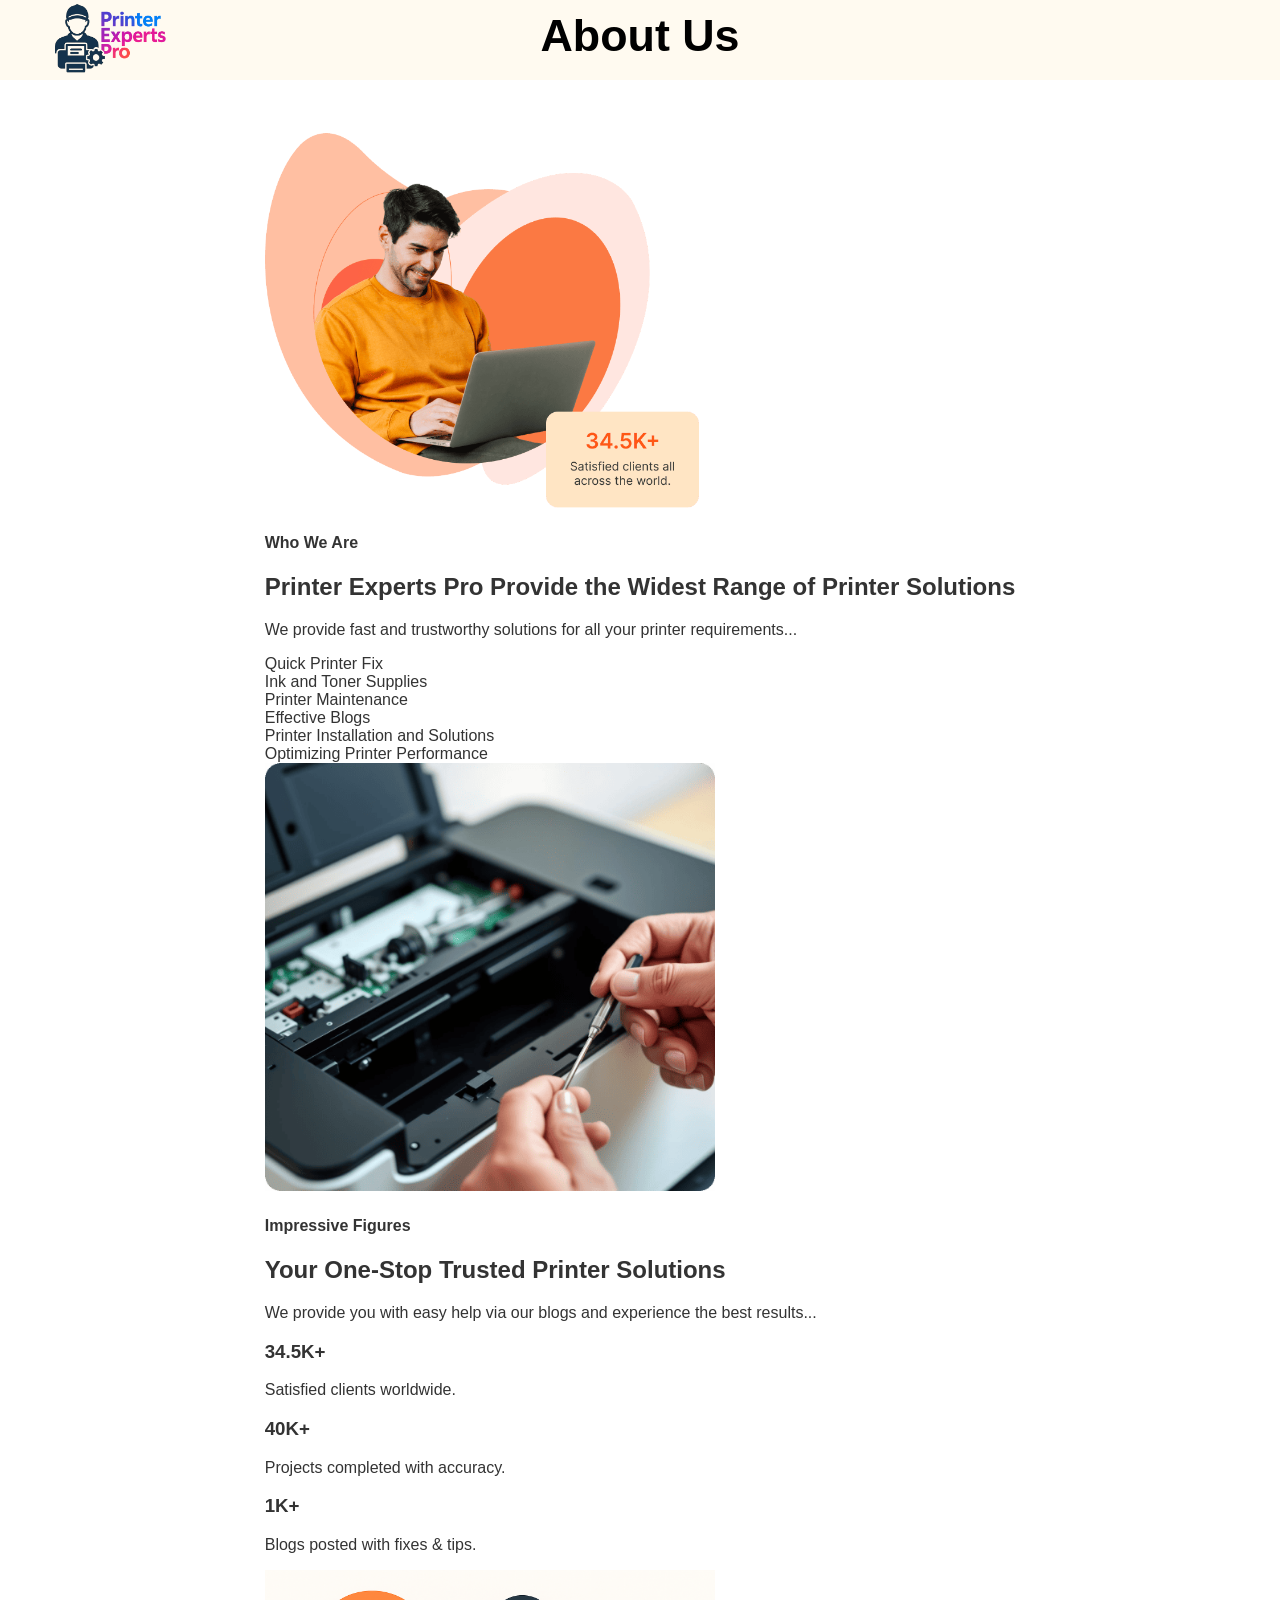
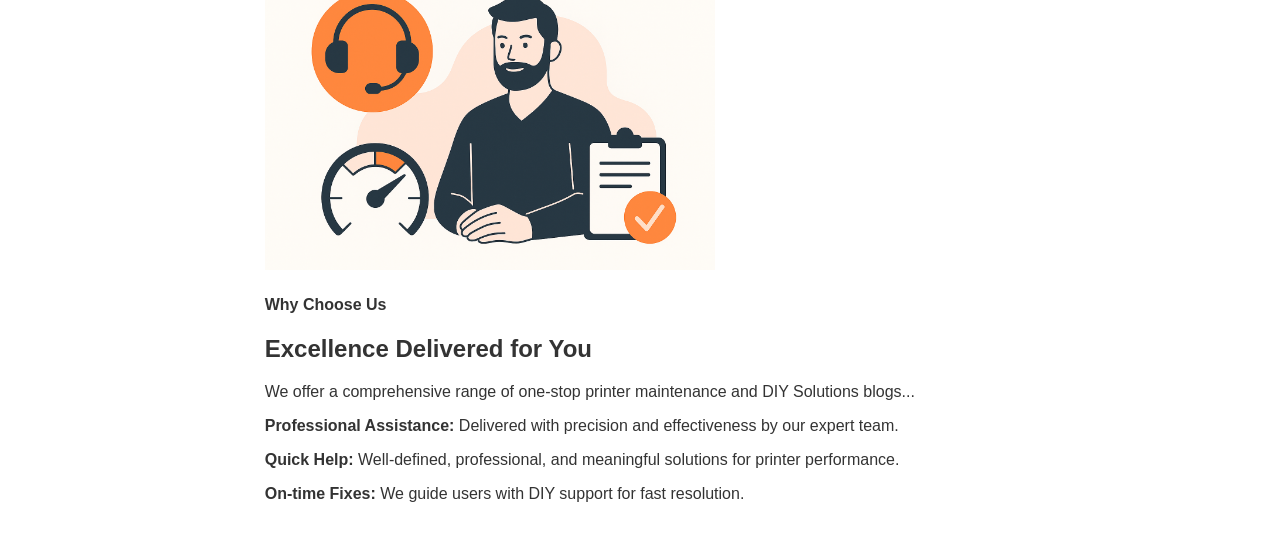
==== about.html @ ea9e5d42 "thth" ====
<!DOCTYPE html>
<html lang="en">
<head>
  <meta charset="UTF-8" />
  <meta name="viewport" content="width=device-width, initial-scale=1.0" />
  <title>About Us - printerexpertspro.com</title>
  <link rel="icon" type="image/png" href="/images/printerexpertspro-favicon.png" />
  <link rel="stylesheet" href="style.css" />
  <style>
    body {
      font-family: 'Segoe UI', sans-serif;
      margin: 0;
      padding: 0;
      background: #fff;
      color: #333;
      min-height: 100vh;
      display: flex;
      flex-direction: column;
    }

    .container {
      max-width: 1200px;
      margin: auto;
      padding: 40px 20px;
      flex: 1; /* ensure it stretches and leaves space for footer */
    }

    /* ... (rest of your CSS stays the same) ... */

    @media (max-width: 768px) {
      .grid-boxes {
        grid-template-columns: 1fr;
      }
      .stats-boxes {
        flex-direction: column;
      }
      .section {
        flex-direction: column;
      }
    }
  </style>
</head>
<body>
    
<!-- Title Banner -->
<section class="page-title-banner" style="background: #fffaf0; padding: 10px 0;">
  <div style="max-width: 1200px; margin: 0 auto; position: relative; padding: 0 40px; height: 60px;">
    
    <!-- Logo: -->
    <div style="position: absolute; left: 40px; top: 50%; transform: translateY(-50%);">
      <img src="images/printerexpertspro-logo.png" alt="Printer Experts Pro Logo" style="height: 70px; object-fit: contain;" />
    </div>
    
    <!-- Title: -->
    <div style="text-align: center;">
      <h1 style="margin: 0; font-size: 2.8em;">About Us</h1>
    </div>

  </div>
</section>

    <!-- You can add nav or right section here later -->
  </div>
</div>

  <div class="container">
    <div class="section">
      <div class="image">
        <img src="images/our-experts.png" alt="Expert Working" style="width: 60%; max-width: 500px;" />
      </div>
      <div class="text">
        <h4>Who We Are</h4>
        <h2>Printer Experts Pro Provide the Widest Range of Printer Solutions</h2>
        <p>We provide fast and trustworthy solutions for all your printer requirements...</p>
        <div class="grid-boxes">
          <div>Quick Printer Fix</div>
          <div>Ink and Toner Supplies</div>
          <div>Printer Maintenance</div>
          <div>Effective Blogs</div>
          <div>Printer Installation and Solutions</div>
          <div>Optimizing Printer Performance</div>
        </div>
      </div>
    </div>

    <div class="section reverse">
      <div class="image">
        <img src="images/onsite-repair.png" alt="Stats" style="width: 60%; max-width: 500px;" />
      </div>
      <div class="text">
        <h4>Impressive Figures</h4>
        <h2>Your One-Stop Trusted Printer Solutions</h2>
        <p>We provide you with easy help via our blogs and experience the best results...</p>
        <div class="stats-boxes">
          <div class="stats-box">
            <h3>34.5K+</h3>
            <p>Satisfied clients worldwide.</p>
          </div>
          <div class="stats-box">
            <h3>40K+</h3>
            <p>Projects completed with accuracy.</p>
          </div>
          <div class="stats-box">
            <h3>1K+</h3>
            <p>Blogs posted with fixes & tips.</p>
          </div>
        </div>
      </div>
    </div>

    <div class="section">
      <div class="image">
        <img src="images/expert-technicians.png" alt="Printer Maintenance" style="width: 60%; max-width: 500px;" />
      </div>
      <div class="text">
        <h4>Why Choose Us</h4>
        <h2>Excellence Delivered for You</h2>
        <p>We offer a comprehensive range of one-stop printer maintenance and DIY Solutions blogs...</p>
        <p><strong>Professional Assistance:</strong> Delivered with precision and effectiveness by our expert team.</p>
        <p><strong>Quick Help:</strong> Well-defined, professional, and meaningful solutions for printer performance.</p>
        <p><strong>On-time Fixes:</strong> We guide users with DIY support for fast resolution.</p>
      </div>
    </div>
  </div>

  <?php include 'footer.php'; ?>
</body>
</html>
---- style.css ----
body {
  margin: 0;
  font-family: 'Segoe UI', sans-serif;
  background: #e6f4ff;
  color: #333;
}

/* Top Bar Layout */
.top-bar {
  display: flex;
  justify-content: space-between;
  align-items: center;
  padding: 20px 30px 10px;
  background: #fff;
  border-bottom: 1px solid #ccc;
}

.top-left {
  display: flex;
  align-items: center;
  gap: 15px;
}

.search-input {
  padding: 10px 12px;
  width: 320px;
  border: 1px solid #ccc;
  border-radius: 0; /* Sharp corners */
  font-size: 14px;
}

.cart-icon {
  font-size: 20px;
}

.signin {
  background: #000;
  color: #fff;
  padding: 9px 18px;
  font-weight: bold;
  border: none;
  border-radius: 3px;
  cursor: pointer;
}

/* Sticky Navigation Bar */
nav {
  position: sticky;
  top: 0;
  z-index: 1000;
  background: #1F1F1F;
  display: flex;
  justify-content: center;
  flex-wrap: wrap;
  padding: 14px 0;
  font-size: 15px;
  box-shadow: 0 2px 6px rgba(0, 0, 0, 0.1);
}

nav a {
  color: #fff;
  text-decoration: none;
  margin: 0 18px;
  font-weight: bold;
  position: relative;
}

nav a::after {
  content: '';
  position: absolute;
  left: 0;
  bottom: -4px;
  width: 0%;
  height: 2px;
  background-color: #fff;
  transition: width 0.3s ease-in-out;
}

nav a:hover::after {
  width: 100%;
}

/* Hero Section */
.hero {
  background: #fff;
  display: flex;
  justify-content: center;
  align-items: center;
  padding: 80px 40px;
  gap: 60px;
  flex-wrap: wrap;
}

.hero img {
  max-width: 500px;
}

.hero-text {
  max-width: 600px;
}

.hero-text h1 {
  font-size: 40px;
  font-weight: 700;
  margin-bottom: 10px;
}

.hero-text p {
  font-size: 18px;
  line-height: 1.6;
  margin-bottom: 15px;
}

.hero-text button {
  background: #1F1F1F;
  color: #fff;
  border: none;
  padding: 12px 24px;
  font-weight: bold;
  font-size: 16px;
  border-radius: 4px;
  cursor: pointer;
}

/* Tab Section */
.tabs {
  text-align: center;
  margin-top: 20px;
}

.tabs span {
  background: #fff;
  color: #000;
  border-radius: 20px;
  padding: 6px 15px;
  border: 1px solid #ccc;
  font-weight: 500;
}

/* Grid Layout */
.grid {
  max-width: 1000px;
  margin: 30px auto;
  display: grid;
  grid-template-columns: repeat(auto-fit, minmax(250px, 1fr));
  gap: 20px;
  padding: 0 20px;
}

/* Issue Cards */
.card {
  background: #f9f9f9;
  border-radius: 10px;
  padding: 25px;
  text-align: center;
  box-shadow: 0 0 10px rgba(0,0,0,0.05);
  transition: transform 0.25s ease, box-shadow 0.25s ease;
  cursor: pointer;
}

.card:hover {
  transform: translateY(-8px);
  box-shadow: 0 12px 20px rgba(0, 0, 0, 0.15);
}

.card img {
  height: 40px;
  margin-bottom: 15px;
}

.card p {
  font-weight: 500;
}

/* Footer */
footer {
  background: #000;
  color: #ccc;
  padding: 40px 20px 20px;
  font-size: 14px;
}

.footer-grid {
  max-width: 1200px;
  margin: 0 auto;
  display: grid;
  grid-template-columns: repeat(4, 1fr);
  gap: 40px;
  align-items: start;
}

.footer-col h4 {
  color: #fff;
  margin-bottom: 12px;
  font-size: 16px;
}

.footer-col ul {
  list-style: none;
  padding: 0;
  margin: 0;
}

.footer-col ul li {
  margin-bottom: 8px;
  line-height: 1.6;
}

.footer-col ul li a {
  color: #ccc;
  text-decoration: none;
}

.footer-col ul li a:hover {
  color: #fff;
}

.footer-col p {
  line-height: 1.6;
}

.footer-bottom {
  text-align: center;
  padding-top: 20px;
  border-top: 1px solid #333;
  color: #888;
  font-size: 13px;
  margin-top: 30px;
}

/* Responsive */
@media (max-width: 900px) {
  .footer-grid {
    grid-template-columns: repeat(2, 1fr);
    gap: 30px;
  }
}

@media (max-width: 600px) {
  .footer-grid {
    grid-template-columns: 1fr;
  }

  .top-bar {
    flex-direction: column;
    align-items: flex-start;
    gap: 15px;
  }

  .top-left {
    flex-direction: column;
    width: 100%;
  }

  .signin {
    align-self: flex-end;
  }

  nav {
    justify-content: flex-start;
    padding: 12px;
  }

  nav a {
    margin: 8px 12px;
  }
}
/* Header Background + Wrapper */
.header-wrapper {
  background: #fff;
}

/* Inner Full-width Padding Container */
.header-container {
  max-width: 1200px;
  margin: 0 auto;
  padding: 20px 30px 10px;
}

/* Top Row Actions (Right Aligned) */
.header-actions {
  display: flex;
  justify-content: flex-end;
  padding-right: 75px; /* reduce to move left */
  align-items: center;
  gap: 15px;
  flex-wrap: wrap;
}

/* Search Box */
.search-input {
  padding: 12px 12px;
  width: 350px;
  border: 1px solid #ccc;
  border-radius: 0;
  font-size: 14px;
}

/* Cart */
.cart-icon {
  font-size: 20px;
  color: #000;
}

/* Sign In */
.signin {
  background: #000;
  color: #fff;
  padding: 9px 18px;
  font-weight: bold;
  border: none;
  border-radius: 3px;
  cursor: pointer;
}

/* NAVIGATION BAR */
.main-nav {
  background: #1F1F1F;
  display: flex;
  justify-content: center;
  flex-wrap: wrap;
  padding: 18px 0;
  font-size: 17px;
  box-shadow: 0 2px 6px rgba(0, 0, 0, 0.1);
  position: sticky;
  top: 0;
  z-index: 1000;
}

/* NAV LINKS */
.main-nav a {
  color: #fff;
  text-decoration: none;
  margin: 0 20px;
  font-weight: 600;
  position: relative;
}

.main-nav a::after {
  content: '';
  position: absolute;
  left: 0;
  bottom: -4px;
  width: 0%;
  height: 2px;
  background-color: #fff;
  transition: width 0.3s ease-in-out;
}

.main-nav a:hover::after {
  width: 100%;
}

/* Responsive Fix */
@media (max-width: 768px) {
  .header-actions {
    justify-content: center;
  }

  .main-nav {
    justify-content: center;
    padding: 14px 10px;
  }

  .main-nav a {
    margin: 8px 12px;
  }
}
/* Tabs */
.tabs {
  text-align: center;
  margin-top: 30px;
  margin-bottom: 20px;
}

.tab {
  background: #fff;
  color: #000;
  border-radius: 20px;
  padding: 8px 18px;
  border: 1px solid #ccc;
  font-weight: 500;
  margin: 0 10px;
  cursor: pointer;
  display: inline-block;
  transition: all 0.3s ease;
}

.tab.active {
  background: #1F1F1F;
  color: #fff;
  border-color: #1F1F1F;
}

/* Card Grid */
.grid {
  max-width: 1200px;
  margin: 0 auto 40px;
  display: grid;
  grid-template-columns: repeat(auto-fit, minmax(250px, 1fr));
  gap: 20px;
  padding: 0 20px;
}

/* Card Design */
.card {
  background: #f9f9f9;
  border-radius: 10px;
  padding: 25px;
  text-align: center;
  box-shadow: 0 0 10px rgba(0,0,0,0.05);
  transition: transform 0.25s ease, box-shadow 0.25s ease;
  cursor: pointer;
}

.card:hover {
  transform: translateY(-8px);
  box-shadow: 0 12px 20px rgba(0, 0, 0, 0.15);
}

.card img {
  height: 40px;
  margin-bottom: 15px;
}

.card p {
  font-weight: 500;
  font-size: 15px;
  color: #333;
}

/* Responsive */
@media (max-width: 600px) {
  .tab {
    display: block;
    margin: 10px auto;
  }
}
.page-title-banner {
  text-align: center;
  padding: 60px 20px 40px;
  background: linear-gradient(to right, #fefefe, #fffcf4);
}

.page-title-banner h1 {
  font-size: 32px;
  font-weight: bold;
  color: #000;
  margin: 0;
}
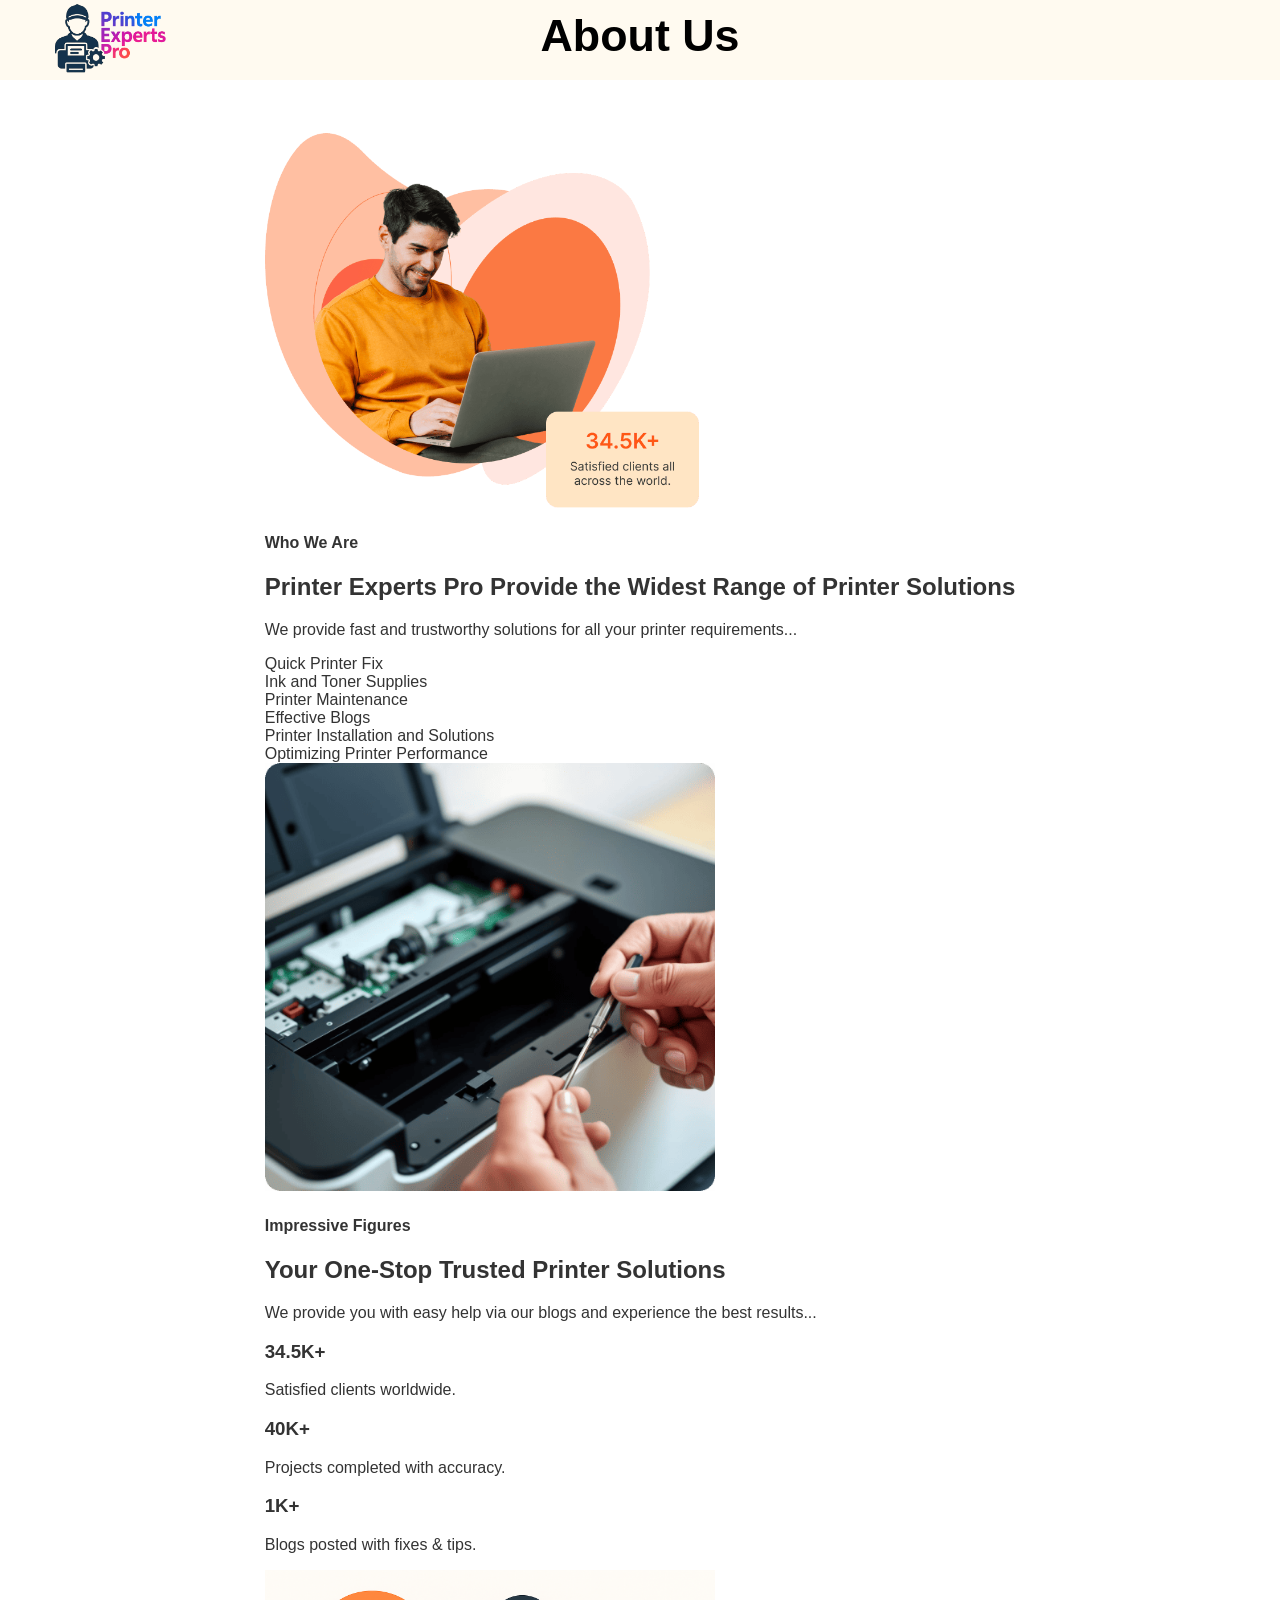
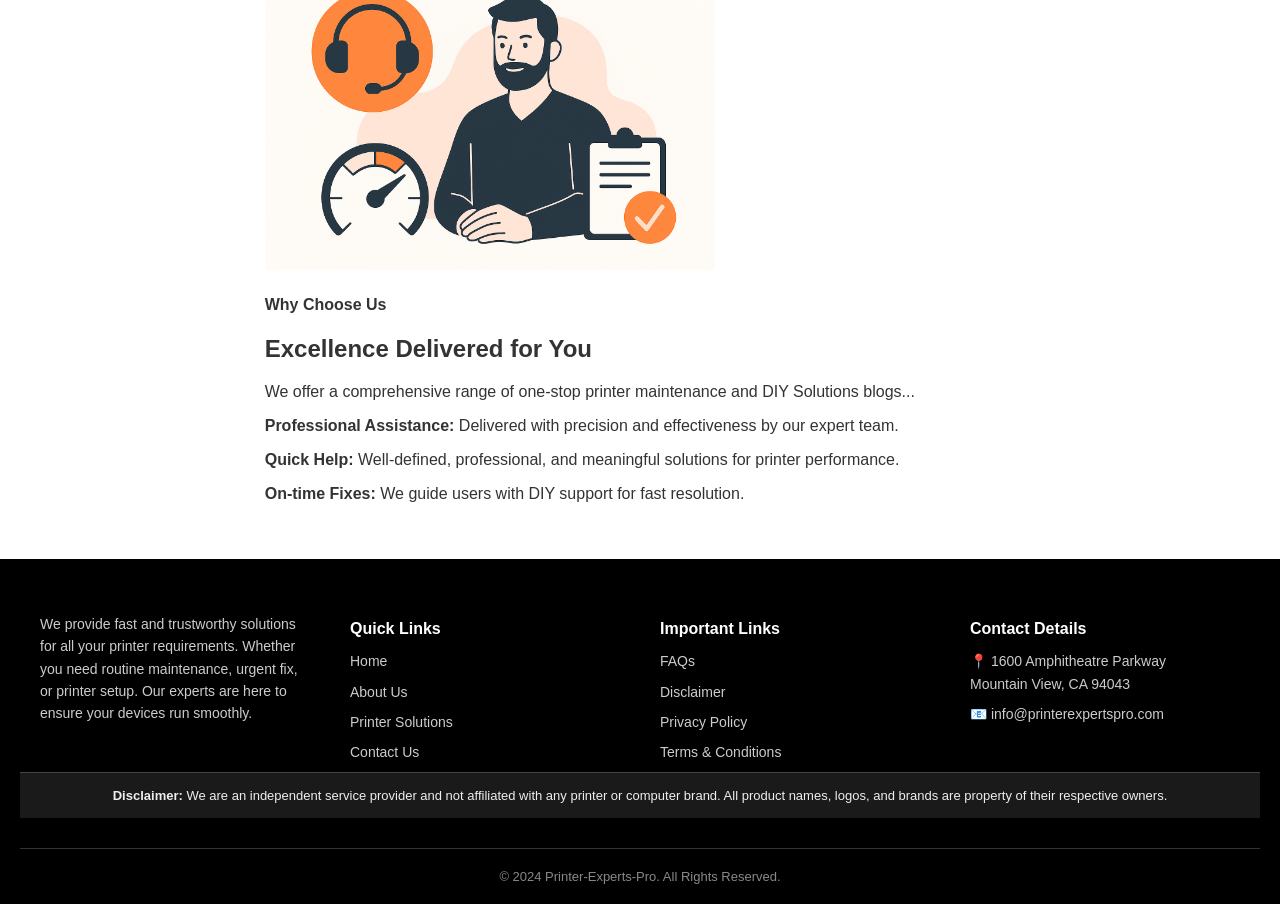
==== commit 33950e2a: "fefefe" ====
--- a/about.html
+++ b/about.html
@@ -123,6 +123,45 @@
     </div>
   </div>
 
-  <?php include 'footer.php'; ?>
-</body>
-</html>+<!-- Footer -->
+<footer class="footer">
+  <div class="footer-grid">
+    <div class="footer-col">
+      <p>We provide fast and trustworthy solutions for all your printer requirements. Whether you need routine maintenance, urgent fix, or printer setup. Our experts are here to ensure your devices run smoothly.</p>
+    </div>
+    <div class="footer-col">
+      <h4>Quick Links</h4>
+      <ul>
+        <li><a href="/">Home</a></li>
+        <li><a href="/about.html">About Us</a></li>
+        <li><a href="/solutions.html">Printer Solutions</a></li>
+        <li><a href="/contact.html">Contact Us</a></li>
+      </ul>
+    </div>
+    <div class="footer-col">
+      <h4>Important Links</h4>
+      <ul>
+        <li><a href="/faq.html">FAQs</a></li>
+        <li><a href="/disclaimer.html">Disclaimer</a></li>
+        <li><a href="/privacy.html">Privacy Policy</a></li>
+        <li><a href="/terms.html">Terms & Conditions</a></li>
+      </ul>
+    </div>
+    <div class="footer-col">
+      <h4>Contact Details</h4>
+      <ul>
+        <li>📍 1600 Amphitheatre Parkway<br>Mountain View, CA 94043</li>
+        <li>📧 info@printerexpertspro.com</li>
+      </ul>
+    </div>
+  </div>
+
+  <!-- ✅ Added Disclaimer Just Above Footer Bottom -->
+  <div style="text-align: center; font-size: 13px; padding: 15px 20px; color: #eee; background-color: #1a1a1a; border-top: 1px solid #444;">
+    <strong>Disclaimer:</strong> We are an independent service provider and not affiliated with any printer or computer brand. All product names, logos, and brands are property of their respective owners.
+  </div>
+
+  <div class="footer-bottom">
+    &copy; 2024 Printer-Experts-Pro. All Rights Reserved.
+  </div>
+</footer>
--- a/style.css
+++ b/style.css
@@ -48,7 +48,7 @@
   position: sticky;
   top: 0;
   z-index: 1000;
-  background: #1F1F1F;
+  background: #2692d0;
   display: flex;
   justify-content: center;
   flex-wrap: wrap;
@@ -112,7 +112,7 @@
 }
 
 .hero-text button {
-  background: #1F1F1F;
+  background: #2692d0;
   color: #fff;
   border: none;
   padding: 12px 24px;
@@ -315,7 +315,7 @@
 
 /* NAVIGATION BAR */
 .main-nav {
-  background: #1F1F1F;
+  background: #2692d0;
   display: flex;
   justify-content: center;
   flex-wrap: wrap;
@@ -387,9 +387,9 @@
 }
 
 .tab.active {
-  background: #1F1F1F;
-  color: #fff;
-  border-color: #1F1F1F;
+  background: #2692d0;
+  color: #fff;
+  border-color: #2692d0;
 }
 
 /* Card Grid */
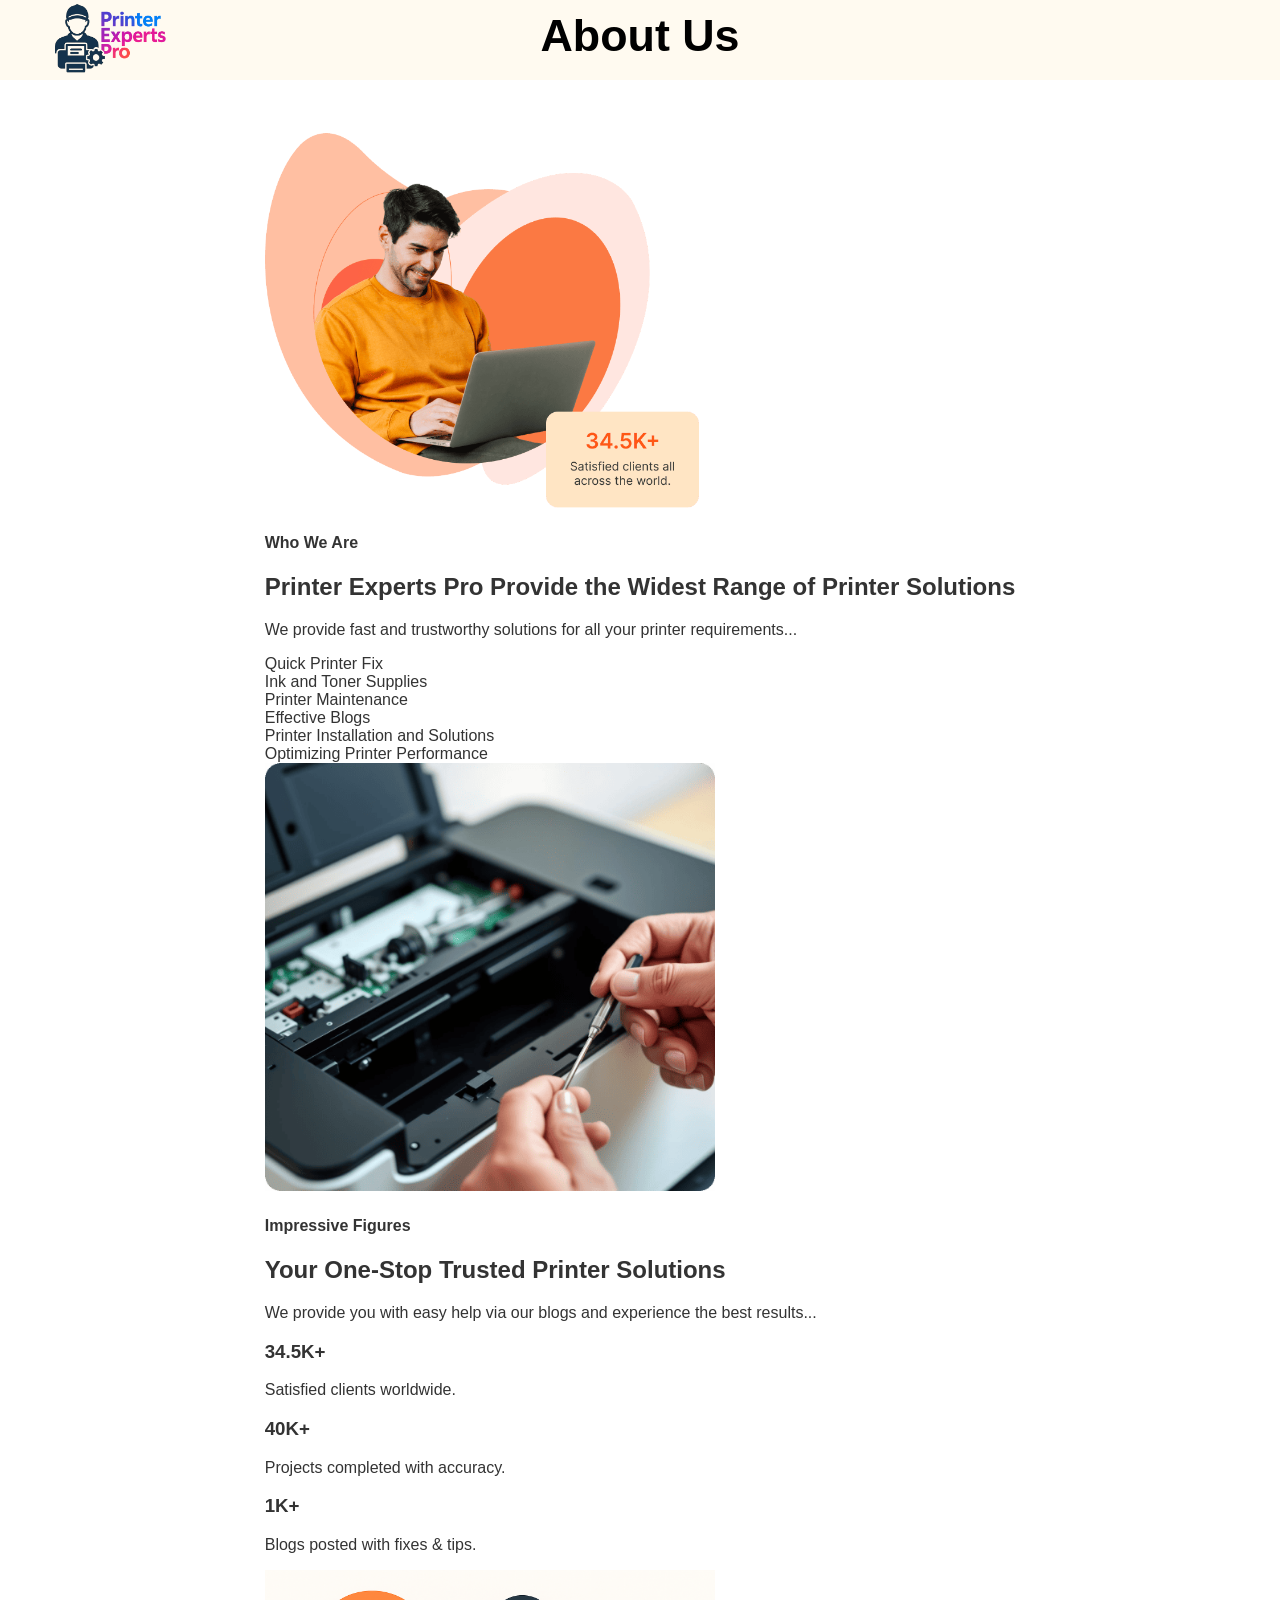
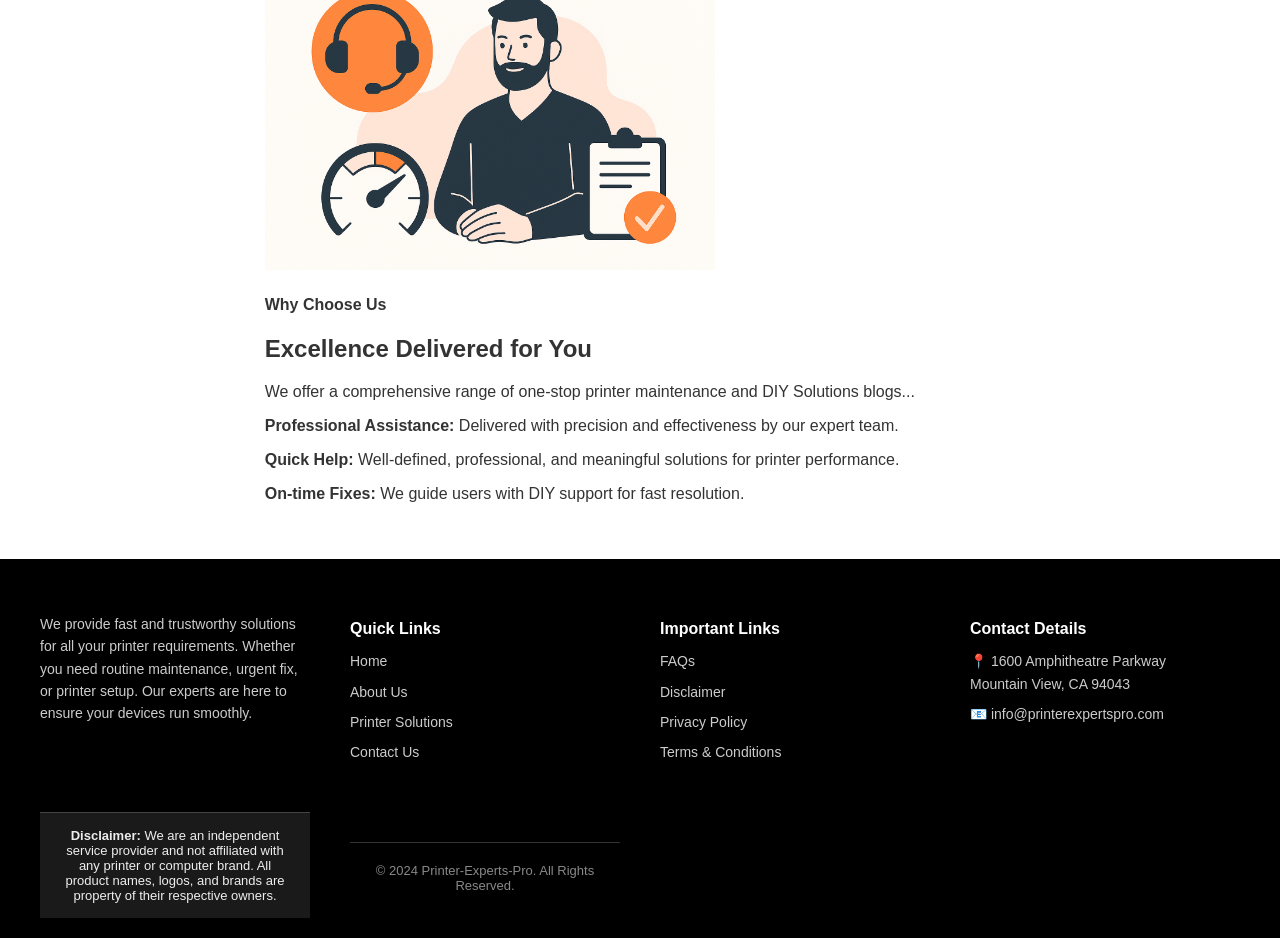
==== commit 681c3077: "fefefe" ====
--- a/about.html
+++ b/about.html
@@ -129,32 +129,32 @@
     <div class="footer-col">
       <p>We provide fast and trustworthy solutions for all your printer requirements. Whether you need routine maintenance, urgent fix, or printer setup. Our experts are here to ensure your devices run smoothly.</p>
     </div>
-    <div class="footer-col">
-      <h4>Quick Links</h4>
-      <ul>
-        <li><a href="/">Home</a></li>
-        <li><a href="/about.html">About Us</a></li>
-        <li><a href="/solutions.html">Printer Solutions</a></li>
-        <li><a href="/contact.html">Contact Us</a></li>
-      </ul>
-    </div>
-    <div class="footer-col">
-      <h4>Important Links</h4>
-      <ul>
-        <li><a href="/faq.html">FAQs</a></li>
-        <li><a href="/disclaimer.html">Disclaimer</a></li>
-        <li><a href="/privacy.html">Privacy Policy</a></li>
-        <li><a href="/terms.html">Terms & Conditions</a></li>
-      </ul>
-    </div>
-    <div class="footer-col">
-      <h4>Contact Details</h4>
-      <ul>
-        <li>📍 1600 Amphitheatre Parkway<br>Mountain View, CA 94043</li>
-        <li>📧 info@printerexpertspro.com</li>
-      </ul>
-    </div>
-  </div>
+<div class="footer-col">
+  <h4>Quick Links</h4>
+  <ul>
+    <li><a href="/">Home</a></li>
+    <li><a href="/about">About Us</a></li>
+    <li><a href="/solutions">Printer Solutions</a></li>
+    <li><a href="/contact">Contact Us</a></li>
+  </ul>
+</div>
+<div class="footer-col">
+  <h4>Important Links</h4>
+  <ul>
+    <li><a href="/faq">FAQs</a></li>
+    <li><a href="/disclaimer">Disclaimer</a></li>
+    <li><a href="/privacy">Privacy Policy</a></li>
+    <li><a href="/terms">Terms & Conditions</a></li>
+  </ul>
+</div>
+<div class="footer-col">
+  <h4>Contact Details</h4>
+  <ul>
+    <li>📍 1600 Amphitheatre Parkway<br>Mountain View, CA 94043</li>
+    <li>📧 info@printerexpertspro.com</li>
+  </ul>
+</div>
+
 
   <!-- ✅ Added Disclaimer Just Above Footer Bottom -->
   <div style="text-align: center; font-size: 13px; padding: 15px 20px; color: #eee; background-color: #1a1a1a; border-top: 1px solid #444;">
--- a/style.css
+++ b/style.css
@@ -447,4 +447,13 @@
   font-weight: bold;
   color: #000;
   margin: 0;
+}
+.gather-box {
+  background: #fff;
+  padding: 60px; /* Increased padding */
+  border-radius: 16px;
+  box-shadow: 0 8px 30px rgba(0, 0, 0, 0.1);
+  text-align: center;
+  max-width: 800px; /* Increased max width */
+  width: 100%;
 }
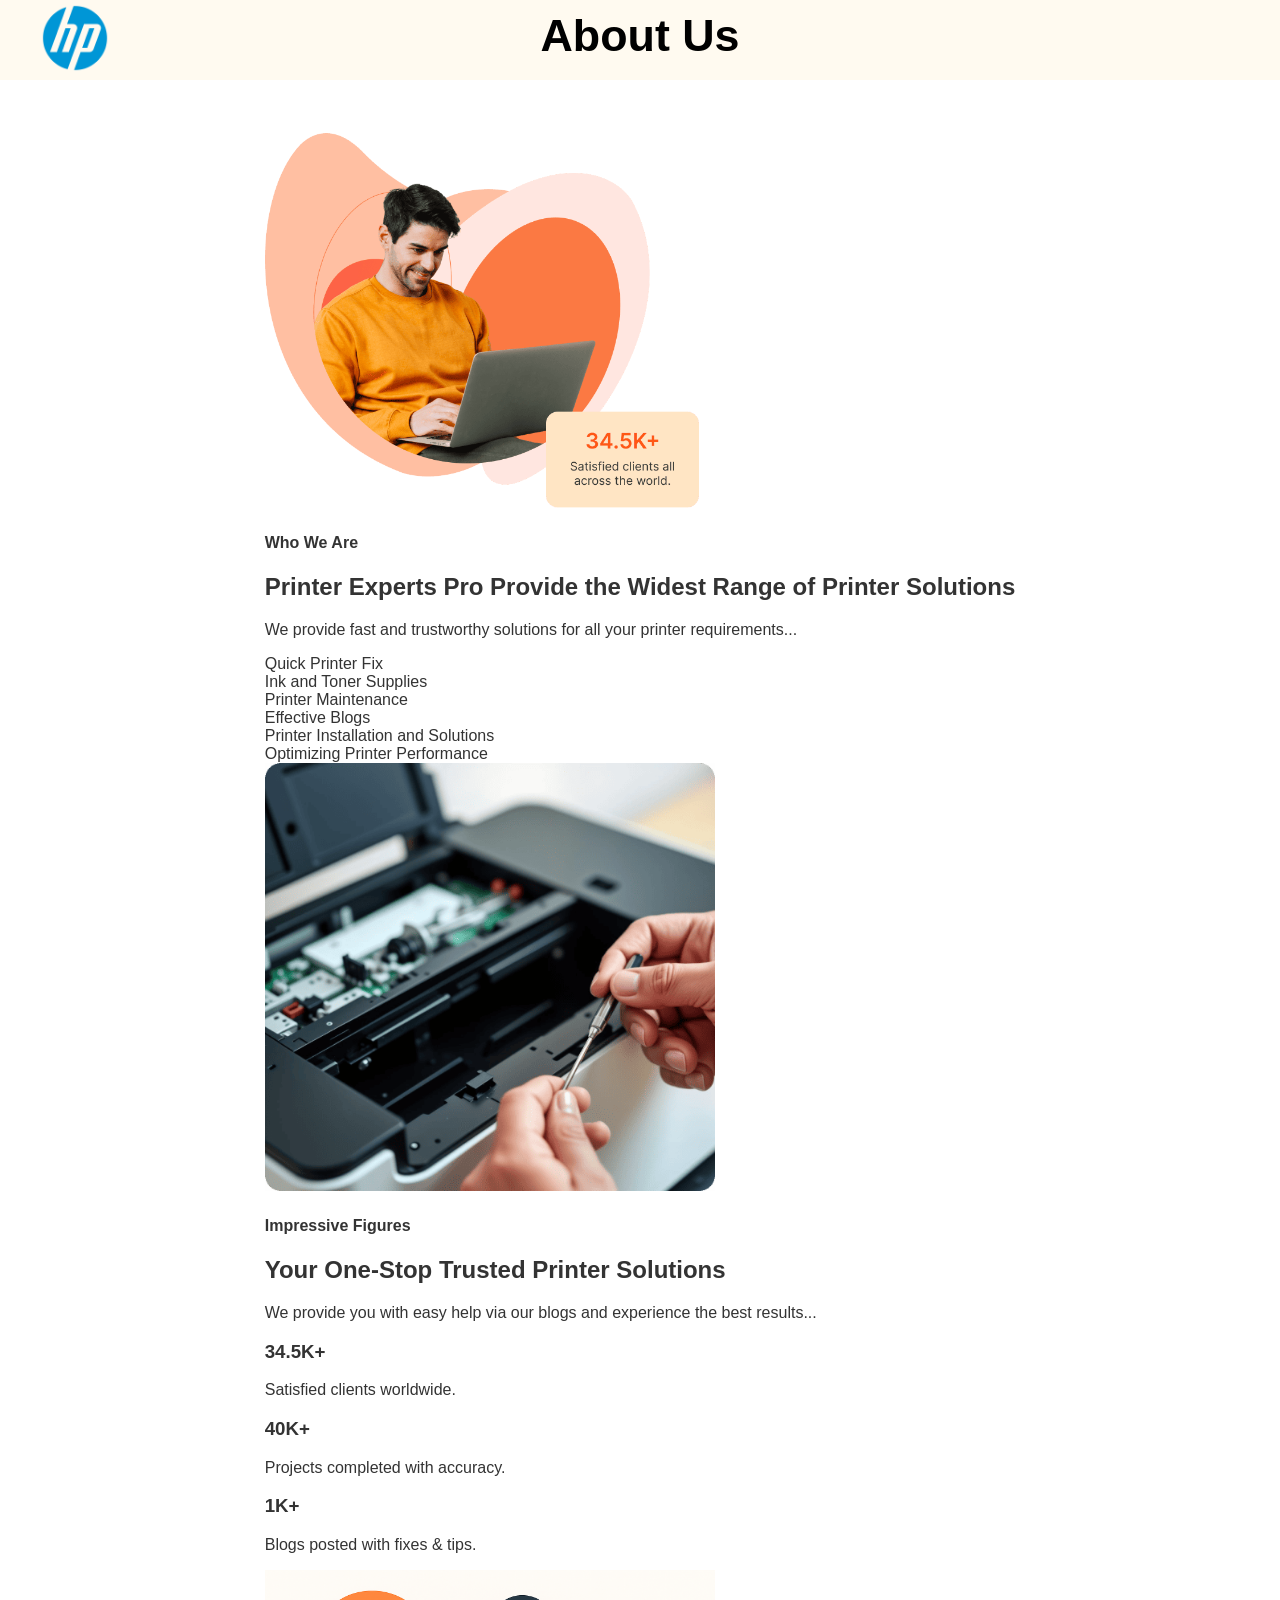
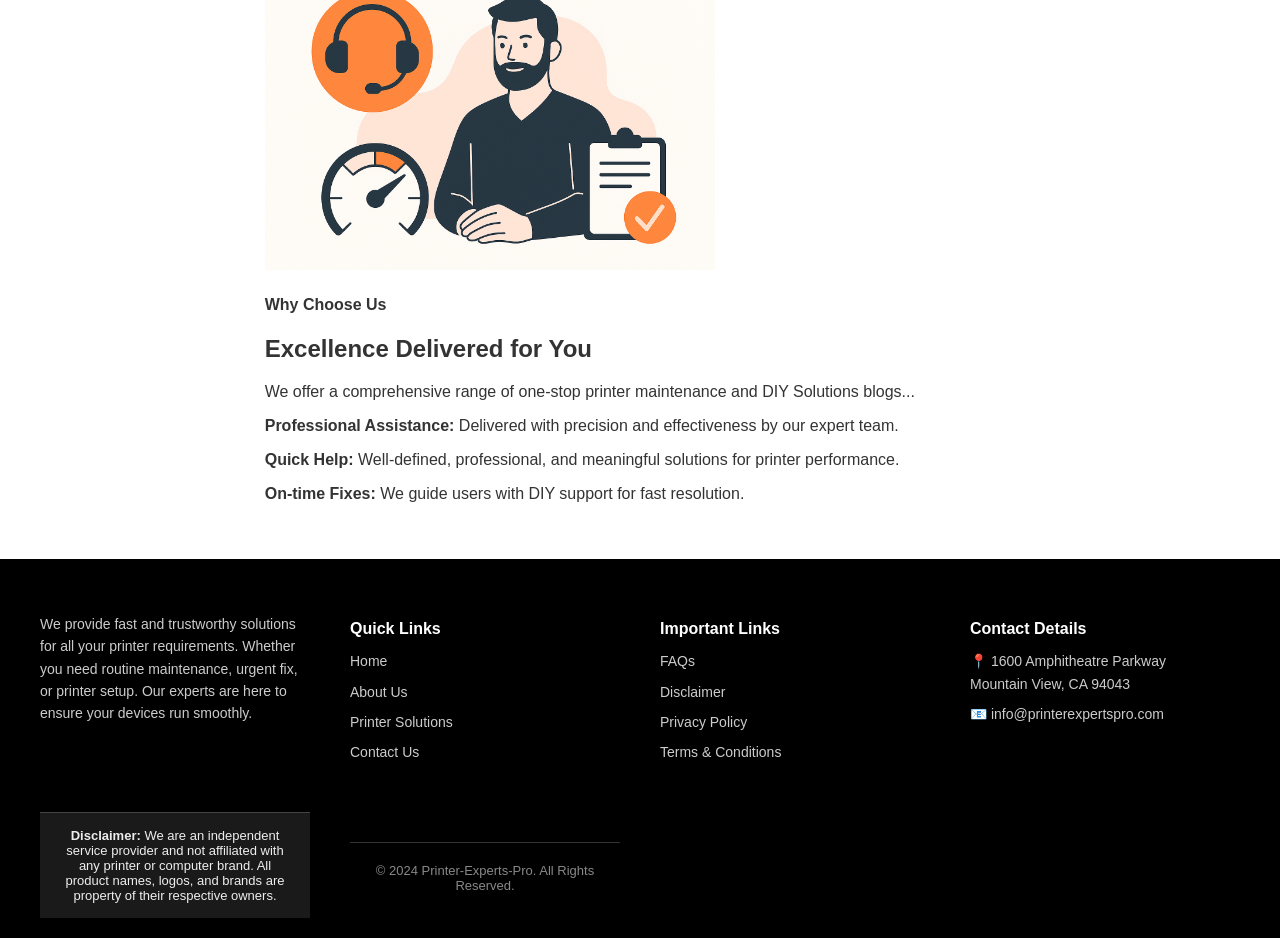
==== commit bc609107: "vfrrr" ====
--- a/about.html
+++ b/about.html
@@ -4,7 +4,7 @@
   <meta charset="UTF-8" />
   <meta name="viewport" content="width=device-width, initial-scale=1.0" />
   <title>About Us - printerexpertspro.com</title>
-  <link rel="icon" type="image/png" href="/images/printerexpertspro-favicon.png" />
+  <link rel="icon" type="image/png" href="/images/printerserviceonline-favicon.png" />
   <link rel="stylesheet" href="style.css" />
   <style>
     body {
@@ -48,7 +48,7 @@
     
     <!-- Logo: -->
     <div style="position: absolute; left: 40px; top: 50%; transform: translateY(-50%);">
-      <img src="images/printerexpertspro-logo.png" alt="Printer Experts Pro Logo" style="height: 70px; object-fit: contain;" />
+      <img src="images/printerserviceonline-logo.png" alt="Printer Experts Pro Logo" style="height: 70px; object-fit: contain;" />
     </div>
     
     <!-- Title: -->
--- a/style.css
+++ b/style.css
@@ -456,4 +456,11 @@
   text-align: center;
   max-width: 800px; /* Increased max width */
   width: 100%;
+}
+.animate-icon {
+  animation: pulse 1.4s infinite ease-in-out;
+}
+@keyframes pulse {
+  0%, 100% { transform: translateX(0); }
+  50% { transform: translateX(6px); }
 }
